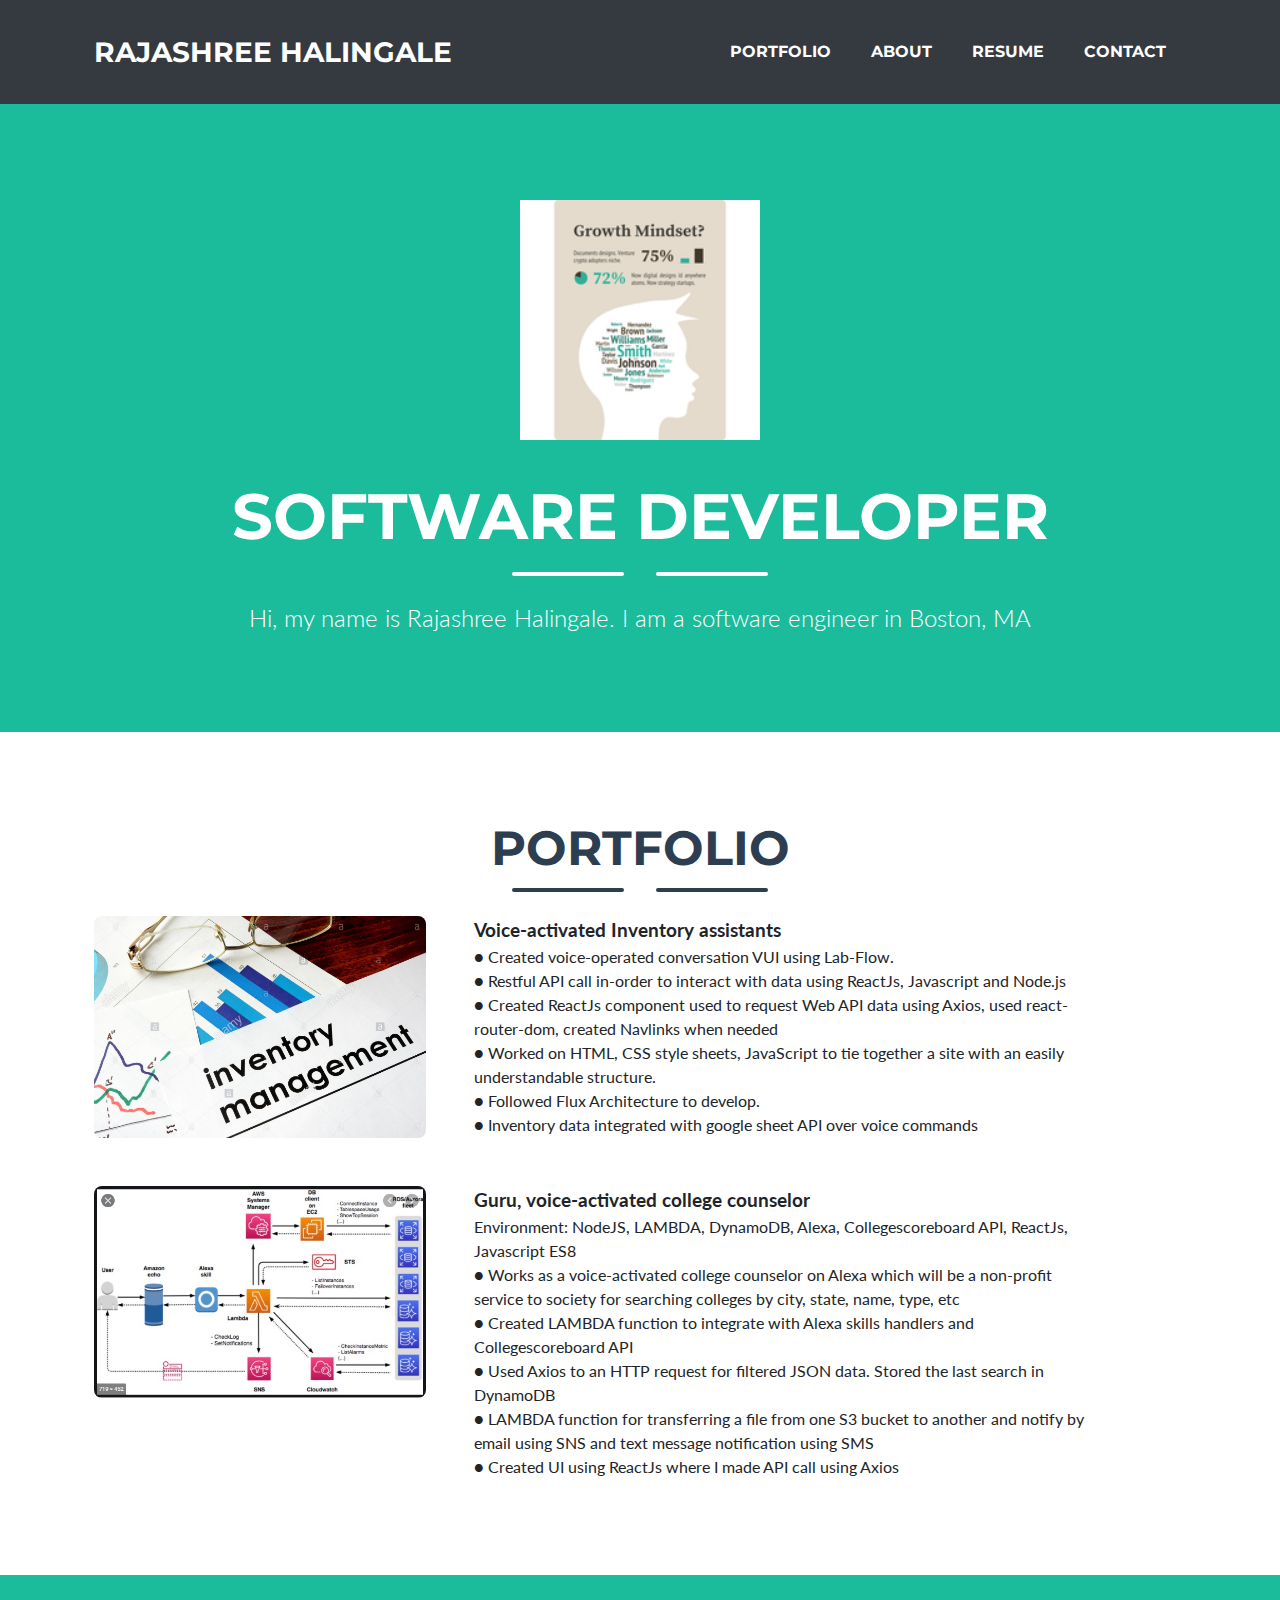
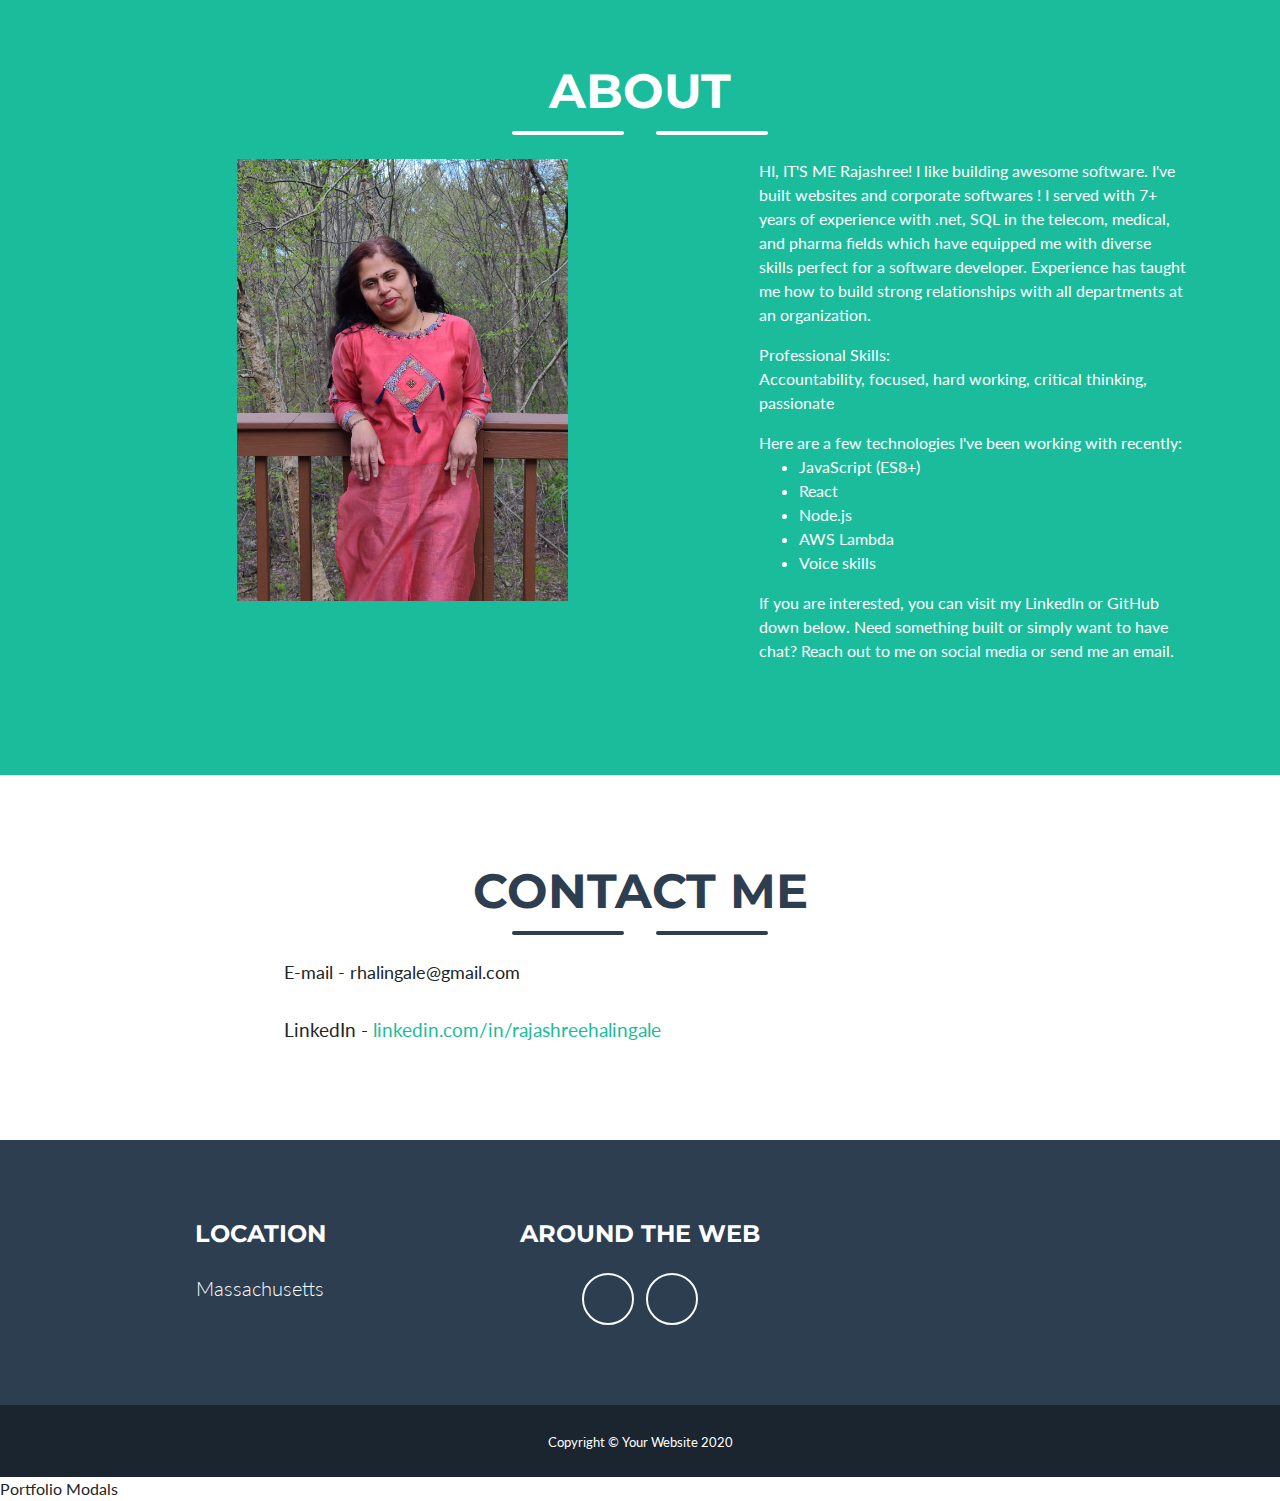
==== index.html @ c81106e7 "Initial commit" ====
<!DOCTYPE html>
<html lang="en">

<head>
  <meta charset="utf-8" />
  <meta name="viewport" content="width=device-width, initial-scale=1, shrink-to-fit=no" />
  <meta name="description" content="" />
  <meta name="author" content="" />
  <title>Rajashree Halingale | Back-end Developer</title>
  <!-- Favicon-->
  <link rel="apple-touch-icon" sizes="57x57" href="bootstrap-pages/assets/img/ico/apple-icon-57x57.png">
  <link rel="apple-touch-icon" sizes="60x60" href="bootstrap-pages/assets/img/ico/apple-icon-60x60.png">
  <link rel="apple-touch-icon" sizes="72x72" href="bootstrap-pages/assets/img/ico/apple-icon-72x72.png">
  <link rel="apple-touch-icon" sizes="76x76" href="bootstrap-pages/assets/img/ico/apple-icon-76x76.png">
  <link rel="apple-touch-icon" sizes="114x114" href="bootstrap-pages/assets/img/ico/apple-icon-114x114.png">
  <link rel="apple-touch-icon" sizes="120x120" href="bootstrap-pages/assets/img/ico/apple-icon-120x120.png">
  <link rel="apple-touch-icon" sizes="144x144" href="bootstrap-pages/assets/img/ico/apple-icon-144x144.png">
  <link rel="apple-touch-icon" sizes="152x152" href="bootstrap-pages/assets/img/ico/apple-icon-152x152.png">
  <link rel="apple-touch-icon" sizes="180x180" href="bootstrap-pages/assets/img/ico/apple-icon-180x180.png">
  <link rel="icon" type="image/png" sizes="192x192" href="bootstrap-pages/assets/img/ico/android-icon-192x192.png">
  <link rel="icon" type="image/png" sizes="32x32" href="bootstrap-pages/assets/img/ico/favicon-32x32.png">
  <link rel="icon" type="image/png" sizes="96x96" href="bootstrap-pages/assets/img/ico/favicon-96x96.png">
  <link rel="icon" type="image/png" sizes="16x16" href="bootstrap-pages/assets/img/ico/favicon-16x16.png">
  <link rel="manifest" href="/manifest.json">
  <meta name="msapplication-TileColor" content="#ffffff">
  <meta name="msapplication-TileImage" content="/ms-icon-144x144.png">
  <meta name="theme-color" content="#ffffff">
  <!-- Font Awesome icons (free version)-->
  <script src="https://use.fontawesome.com/releases/v5.13.0/js/all.js" crossorigin="anonymous"></script>
  <!-- Google fonts-->
  <link href="https://fonts.googleapis.com/css?family=Montserrat:400,700" rel="stylesheet" type="text/css" />
  <link href="https://fonts.googleapis.com/css?family=Lato:400,700,400italic,700italic" rel="stylesheet"
    type="text/css" />
  <!-- Core theme CSS (includes Bootstrap)-->
  <link href="bootstrap-pages/css/styles.css" rel="stylesheet" />

</head>


<body id="page-top">
  <!-- Navigation-->

  <nav class="navbar navbar-expand-lg bg-dark text-uppercase fixed-top" id="mainNav">
    <div class="container">
      <a class="navbar-brand js-scroll-trigger" href="#page-top">Rajashree Halingale</a>
      <button class="navbar-toggler navbar-toggler-right text-uppercase font-weight-bold bg-primary text-white rounded"
        type="button" data-toggle="collapse" data-target="#navbarResponsive" aria-controls="navbarResponsive"
        aria-expanded="false" aria-label="Toggle navigation">
        Menu
        <i class="fas fa-bars"></i>
      </button>
      <div class="collapse navbar-collapse" id="navbarResponsive">
        <ul class="navbar-nav ml-auto">
          <li class="nav-item mx-0 mx-lg-1"><a class="nav-link py-3 px-0 px-lg-3 rounded js-scroll-trigger"
              href="#portfolio">Portfolio</a></li>
          <li class="nav-item mx-0 mx-lg-1"><a class="nav-link py-3 px-0 px-lg-3 rounded js-scroll-trigger"
              href="#about">About</a></li>
          <li class="nav-item mx-0 mx-lg-1"><a class="nav-link py-3 px-0 px-lg-3 rounded js-scroll-trigger"
              href="https://drive.google.com/file/d/1aUn_IOuIO7Uo63I0z2ki3d2Nhwxhj0L4/view?usp=sharing"
              target="_blank">Resume</a></li>
          <li class="nav-item mx-0 mx-lg-1"><a class="nav-link py-3 px-0 px-lg-3 rounded js-scroll-trigger"
              href="#contact">Contact</a></li>
        </ul>
      </div>
    </div>
  </nav>
  <!-- Masthead-->
  <header class="masthead bg-primary text-white text-center">
    <div class="container d-flex align-items-center flex-column">
      <!-- Masthead Avatar Image-->
      <img class="masthead-avatar mb-5" src="bootstrap-pages/assets/img/ico/apple-icon-precomposed.png" alt="" />
      <!-- Masthead Heading-->
      <h1 class="masthead-heading text-uppercase">Software Developer</h1>
      <!-- Icon Divider-->
      <div class="divider-custom divider-light">
        <div class="divider-custom-line"></div>
        <div class="divider-custom-icon"><i class="fas fa-star"></i></div>
        <div class="divider-custom-line"></div>
      </div>
      <!-- Masthead Subheading-->
      <p class="masthead-subheading font-weight-light mb-0">Hi, my name is Rajashree Halingale. I am a software engineer
        in Boston, MA</p>
    </div>
  </header>
  <!-- Portfolio Section-->
  <section class="page-section portfolio" id="portfolio">
    <div class="container">
      <!-- Portfolio Section Heading-->
      <h2 class="page-section-heading text-center text-uppercase text-secondary mb-0">Portfolio</h2>

      <!-- Icon Divider-->
      <div class="divider-custom">
        <div class="divider-custom-line"></div>
        <div class="divider-custom-icon"><i class="fas fa-star"></i></div>
        <div class="divider-custom-line"></div>
      </div>
      <!-- Portfolio Grid Items-->

      <div class="row">
        <!-- Portfolio Item 1-->

        <div class="col-md-6 col-lg-4 mb-5">
          <div class="portfolio-item mx-auto" data-toggle="modal" data-target="#portfolioModal1">
            <div class="portfolio-item-caption d-flex align-items-center justify-content-center h-100 w-100">
              <div class="portfolio-item-caption-content text-center text-white"><i class="fas fa-plus fa-3x"></i></div>
            </div>
            <img class="img-fluid" src="bootstrap-pages/assets/img/portfolio/Port1.jpg" alt="" />
          </div>
        </div>
        <div class="col-md-7 ">
          <span style="font-size: larger; font-weight: bold;">Voice-activated Inventory assistants</span> <br>
          ● Created voice-operated conversation VUI using Lab-Flow.<br>
          ● Restful API call in-order to interact with data using ReactJs, Javascript and Node.js<br>
          ● Created ReactJs component used to request Web API data using Axios, used react-router-dom,
          created Navlinks when needed<br>
          ● Worked on HTML, CSS style sheets, JavaScript to tie together a site with an easily understandable
          structure.<br>
          ● Followed Flux Architecture to develop.<br>
          ● Inventory data integrated with google sheet API over voice commands<br>
        </div>
      </div>
      <div class="row">
        <!-- Portfolio Item 2-->

        <div class="col-md-6 col-lg-4 mb-5">
          <div class="portfolio-item mx-auto" data-toggle="modal" data-target="#portfolioModal2">
            <div class="portfolio-item-caption d-flex align-items-center justify-content-center h-100 w-100">
              <div class="portfolio-item-caption-content text-center text-white"><i class="fas fa-plus fa-3x"></i></div>
            </div>
            <img class="img-fluid" src="bootstrap-pages/assets/img/portfolio/Port2.jpg" alt="" />
          </div>
        </div>
        <div class="col-md-7 ">
          <span style="font-size: larger; font-weight: bold;">Guru, voice-activated college counselor</span> <br>
          Environment: NodeJS, LAMBDA, DynamoDB, Alexa, Collegescoreboard API, ReactJs, Javascript ES8<br>
          ● Works as a voice-activated college counselor on Alexa which will be a non-profit service to society for
          searching colleges by city, state, name, type, etc<br>
          ● Created LAMBDA function to integrate with Alexa skills handlers and Collegescoreboard API<br>
          ● Used Axios to an HTTP request for filtered JSON data. Stored the last search in DynamoDB<br>
          ● LAMBDA function for transferring a file from one S3 bucket to another and notify by email using SNS
          and text message notification using SMS<br>
          ● Created UI using ReactJs where I made API call using Axios<br>
        </div>
      </div>
  </section>
  <!-- About Section-->
  <section class="page-section bg-primary text-white mb-0" id="about">
    <div class="container">
      <!-- About Section Heading-->
      <h2 class="page-section-heading text-center text-uppercase text-white">About</h2>
      <!-- Icon Divider-->
      <div class="divider-custom divider-light">
        <div class="divider-custom-line"></div>
        <div class="divider-custom-icon"><i class="fas fa-star"></i></div>
        <div class="divider-custom-line"></div>
      </div>
      <!-- About Section Content-->
      <div class="row">


        <div class="col-lg-4 ml-auto">
          <p class="lead">

            <img class="img-fluid" src="bootstrap-pages/assets/img/Me.jpg" alt="" />
          </p>
        </div>
        <div class="col-lg-5 ml-auto">
          <p>HI, IT'S ME Rajashree!
            I like building awesome software. I've built websites and corporate softwares !
            I served with 7+ years of experience with .net, SQL in the telecom, medical, and pharma fields which have
            equipped me with
            diverse skills perfect for a software developer. Experience has taught
            me how to build strong relationships with all departments at an organization.
          </p>Professional Skills:</br>
          Accountability, focused, hard working, critical thinking, passionate
          </p>
          Here are a few technologies I've been working with recently:
          <ul>
            <li>JavaScript (ES8+)</li>
            <li>React</li>
            <li>Node.js</li>
            <li>AWS Lambda</li>
            <li>Voice skills</li>
          </ul>

          If you are interested, you
          can visit my LinkedIn or GitHub down below.

          Need something built or simply want to have chat? Reach out to me on social media or send me an email.

          </p>
        </div>
      </div>

    </div>
  </section>
  <!-- Contact Section-->
  <section class="page-section" id="contact">
    <div class="container">
      <!-- Contact Section Heading-->
      <h2 class="page-section-heading text-center text-uppercase text-secondary mb-0">Contact Me</h2>
      <!-- Icon Divider-->
      <div class="divider-custom">
        <div class="divider-custom-line"></div>
        <div class="divider-custom-icon"><i class="fas fa-star"></i></div>
        <div class="divider-custom-line"></div>
      </div>
      <!-- Contact Section Form-->
      <div class="row">
        <div class="col-lg-8 mx-auto" style="font-size: large; padding-bottom: 30px;">
          E-mail - rhalingale@gmail.com
        </div>
        <div class="col-lg-8 mx-auto" style="font-size: larger;">
          LinkedIn - <a target="_blank"
            href="https://www.linkedin.com/in/rajashreehalingale/">linkedin.com/in/rajashreehalingale</a>
        </div>
      </div>

    </div>
  </section>
  <!-- Footer-->
  <footer class="footer text-center">
    <div class="container">
      <div class="row">
        <!-- Footer Location-->
        <div class="col-lg-4 mb-5 mb-lg-0">
          <h4 class="text-uppercase mb-4">Location</h4>
          <p class="lead mb-0">
            Massachusetts
          </p>
        </div>
        <!-- Footer Social Icons-->
        <div class="col-lg-4 mb-5 mb-lg-0">
          <h4 class="text-uppercase mb-4">Around the Web</h4>
          <a class="btn btn-outline-light btn-social mx-1" target="_blank"
            href="https://github.com/rajashreehalingale"><i class="fab fa-github"></i></a>
          <a class="btn btn-outline-light btn-social mx-1" target="_blank"
            href="https://www.linkedin.com/in/rajashreehalingale/"><i class="fab fa-fw fa-linkedin-in"></i></a>

        </div>
        <!-- Footer About Text-->

      </div>
    </div>
  </footer>
  <!-- Copyright Section-->
  <div class="copyright py-4 text-center text-white">
    <div class="container"><small>Copyright © Your Website 2020</small></div>
  </div>
  <!-- Scroll to Top Button (Only visible on small and extra-small screen sizes)-->
  <div class="scroll-to-top d-lg-none position-fixed">
    <a class="js-scroll-trigger d-block text-center text-white rounded" href="#page-top"><i
        class="fa fa-chevron-up"></i></a>
  </div>
  Portfolio Modals
  <!-- Portfolio Modals-->
  <!-- The Modal -->

  <!-- Portfolio Modal 1-->

  <div class="modal" id="portfolioModal1">
    <div class="modal-dialog">
      <div class="modal-content" style="border: 10; width: 160%;height: 10%;">
        <button type="button" class="close" data-dismiss="modal" style="width: 190%;">&times;</button>
        <div class="modal-body" height="100%" border="1">
          <img src="bootstrap-pages/assets/img/portfolio/Inventory.gif">

        </div>
      </div>
    </div>
  </div>

  <!-- Portfolio Modal 2-->
  <div class="modal-overlay">
    <div class="modal" id="portfolioModal2" style="color: blue;">
      <div class="modal-dialog" style="color: blue;">
        <div class="modal-content" style="border: 10; width: 180%;height: 10%;">
          <button type="button" class="close" data-dismiss="modal" style="width: 190%;">&times;</button>
          <div class="modal-body" height="100%" border="1">
            <img src="bootstrap-pages/assets/img/portfolio/myGuru.gif">

          </div>
        </div>
      </div>
    </div>
  </div>

  <!-- Bootstrap core JS-->
  <script src="https://cdnjs.cloudflare.com/ajax/libs/jquery/3.5.1/jquery.min.js"></script>
  <script src="https://stackpath.bootstrapcdn.com/bootstrap/4.5.0/js/bootstrap.bundle.min.js"></script>
  <!-- Third party plugin JS-->
  <script src="https://cdnjs.cloudflare.com/ajax/libs/jquery-easing/1.4.1/jquery.easing.min.js"></script>
  <!-- Contact form JS-->
  <script src="bootstrap-pages/assets/mail/jqBootstrapValidation.js"></script>
  <script src="bootstrap-pages/assets/mail/contact_me.js"></script>
  <!-- Core theme JS-->
  <script src="js/scripts.js"></script>
</body>

</html>
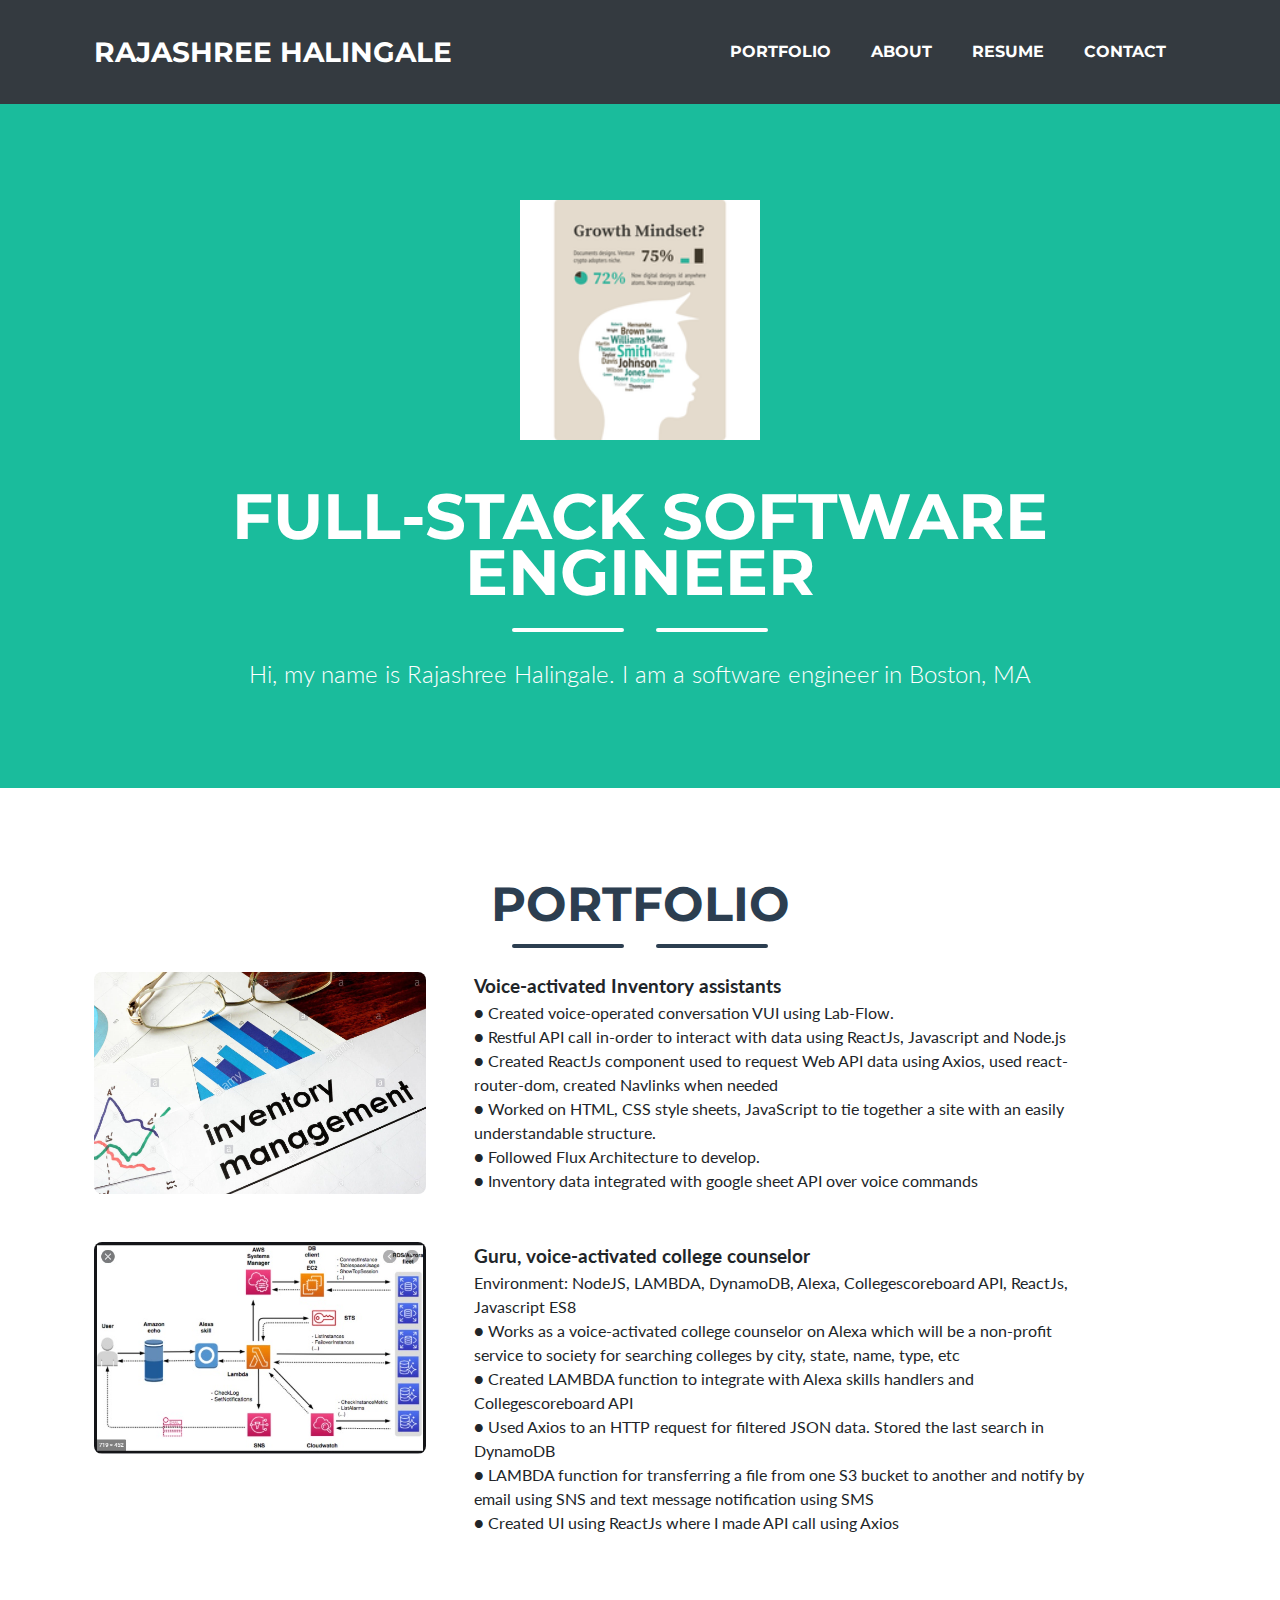
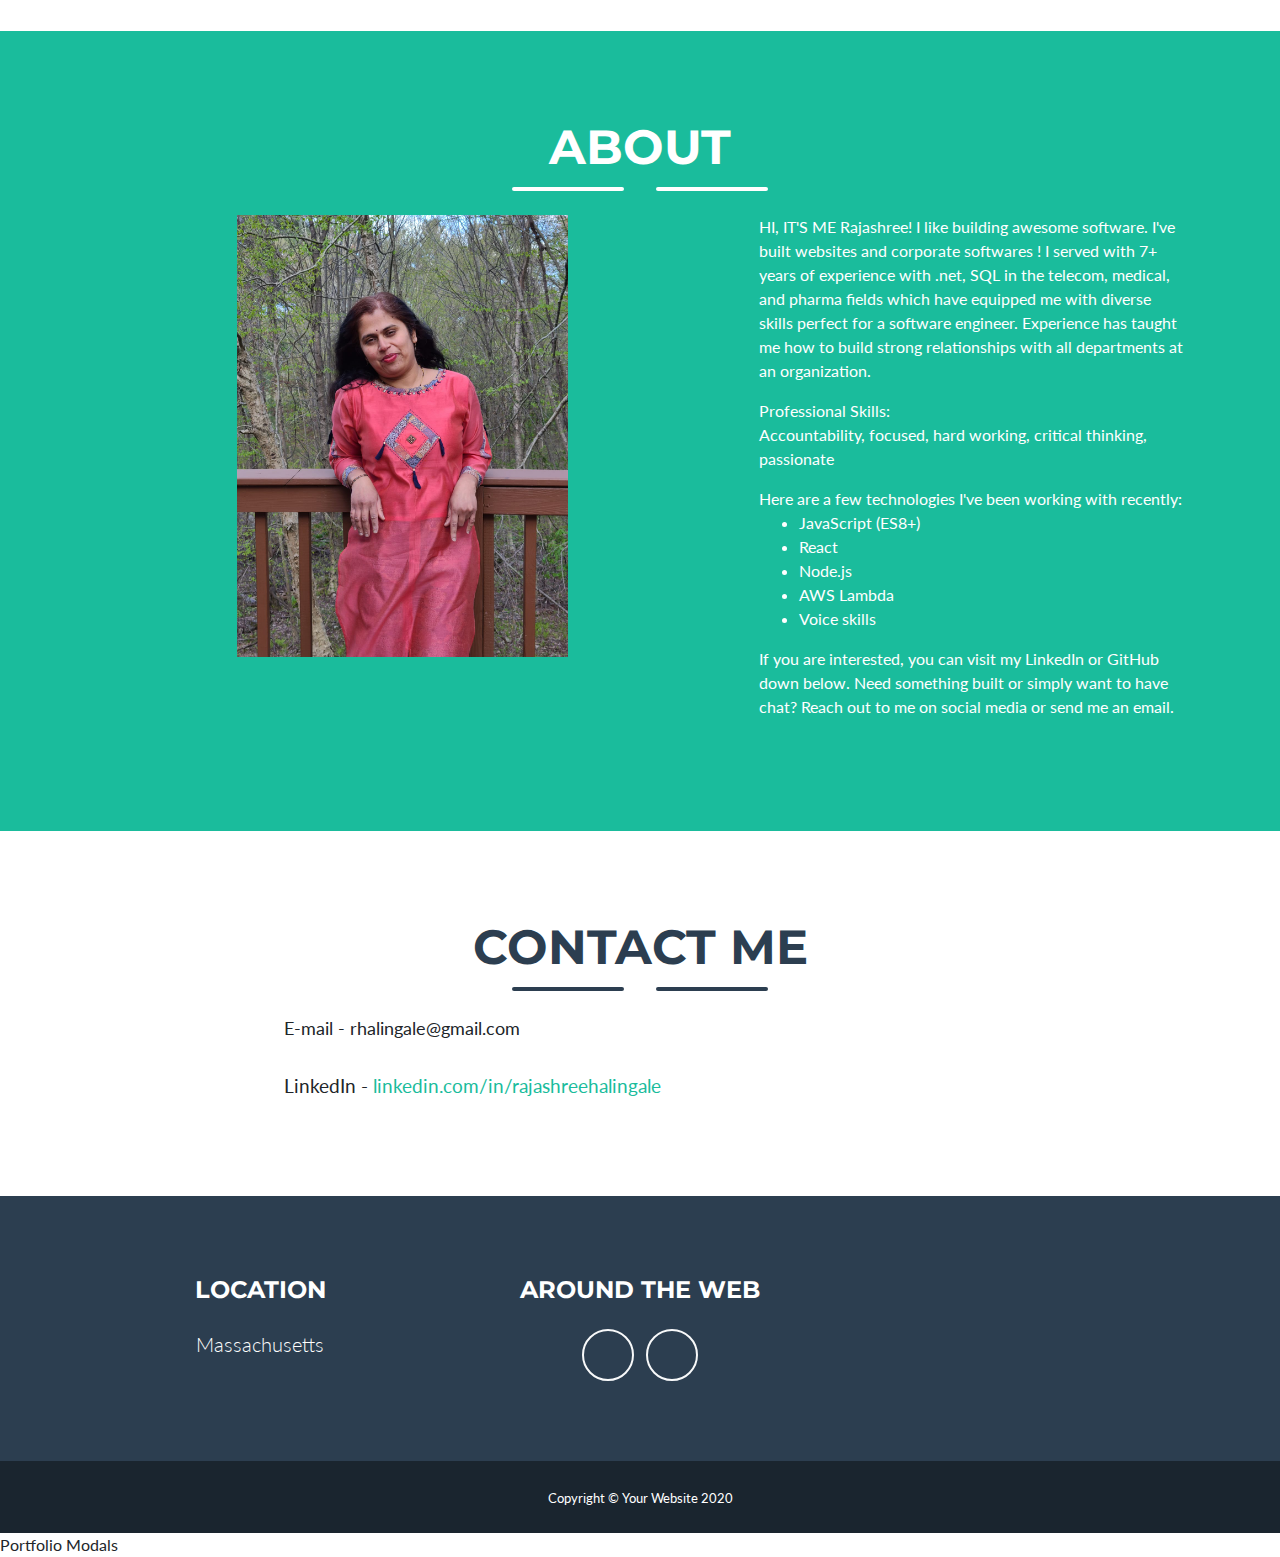
==== commit ee9be9a1: "Updated" ====
--- a/index.html
+++ b/index.html
@@ -6,7 +6,7 @@
   <meta name="viewport" content="width=device-width, initial-scale=1, shrink-to-fit=no" />
   <meta name="description" content="" />
   <meta name="author" content="" />
-  <title>Rajashree Halingale | Back-end Developer</title>
+  <title>Rajashree Halingale | Software Engineer</title>
   <!-- Favicon-->
   <link rel="apple-touch-icon" sizes="57x57" href="bootstrap-pages/assets/img/ico/apple-icon-57x57.png">
   <link rel="apple-touch-icon" sizes="60x60" href="bootstrap-pages/assets/img/ico/apple-icon-60x60.png">
@@ -70,7 +70,7 @@
       <!-- Masthead Avatar Image-->
       <img class="masthead-avatar mb-5" src="bootstrap-pages/assets/img/ico/apple-icon-precomposed.png" alt="" />
       <!-- Masthead Heading-->
-      <h1 class="masthead-heading text-uppercase">Software Developer</h1>
+      <h1 class="masthead-heading text-uppercase">Full-Stack Software Engineer</h1>
       <!-- Icon Divider-->
       <div class="divider-custom divider-light">
         <div class="divider-custom-line"></div>
@@ -169,7 +169,7 @@
             I like building awesome software. I've built websites and corporate softwares !
             I served with 7+ years of experience with .net, SQL in the telecom, medical, and pharma fields which have
             equipped me with
-            diverse skills perfect for a software developer. Experience has taught
+            diverse skills perfect for a software engineer. Experience has taught
             me how to build strong relationships with all departments at an organization.
           </p>Professional Skills:</br>
           Accountability, focused, hard working, critical thinking, passionate
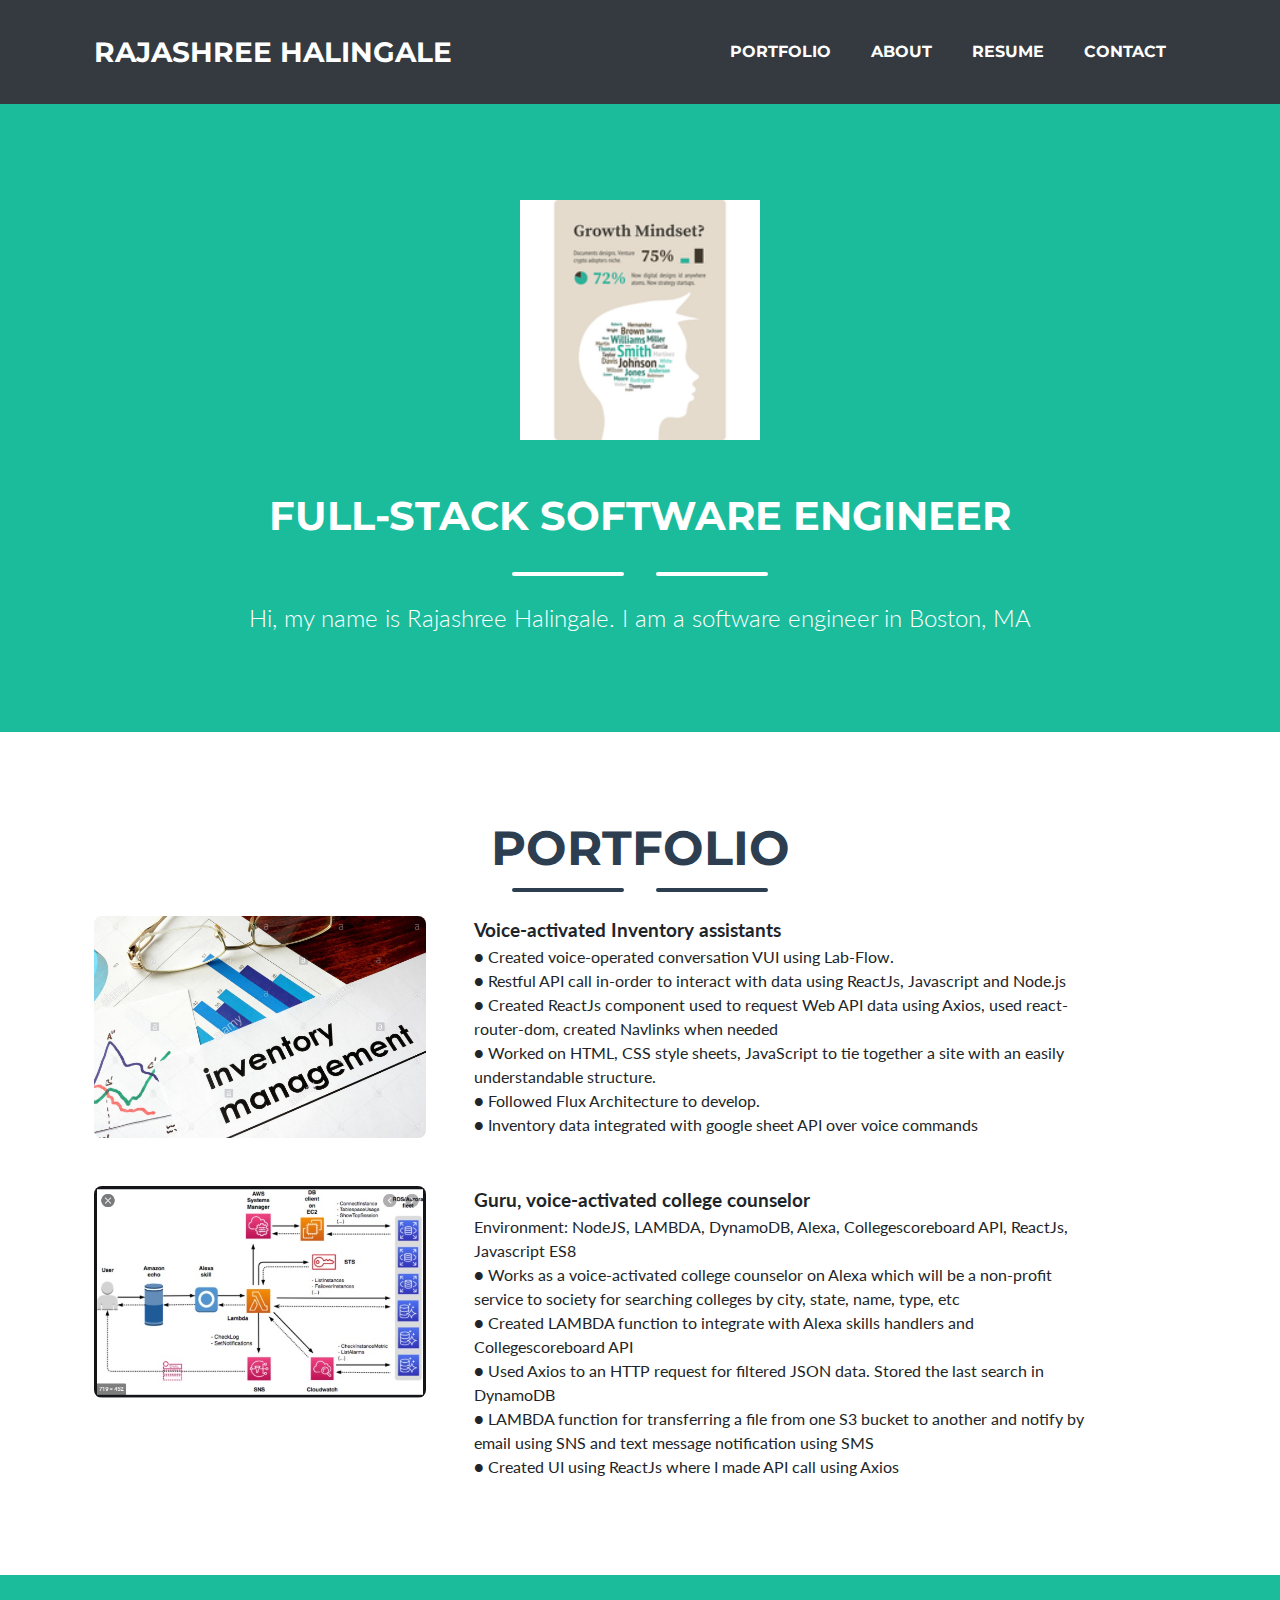
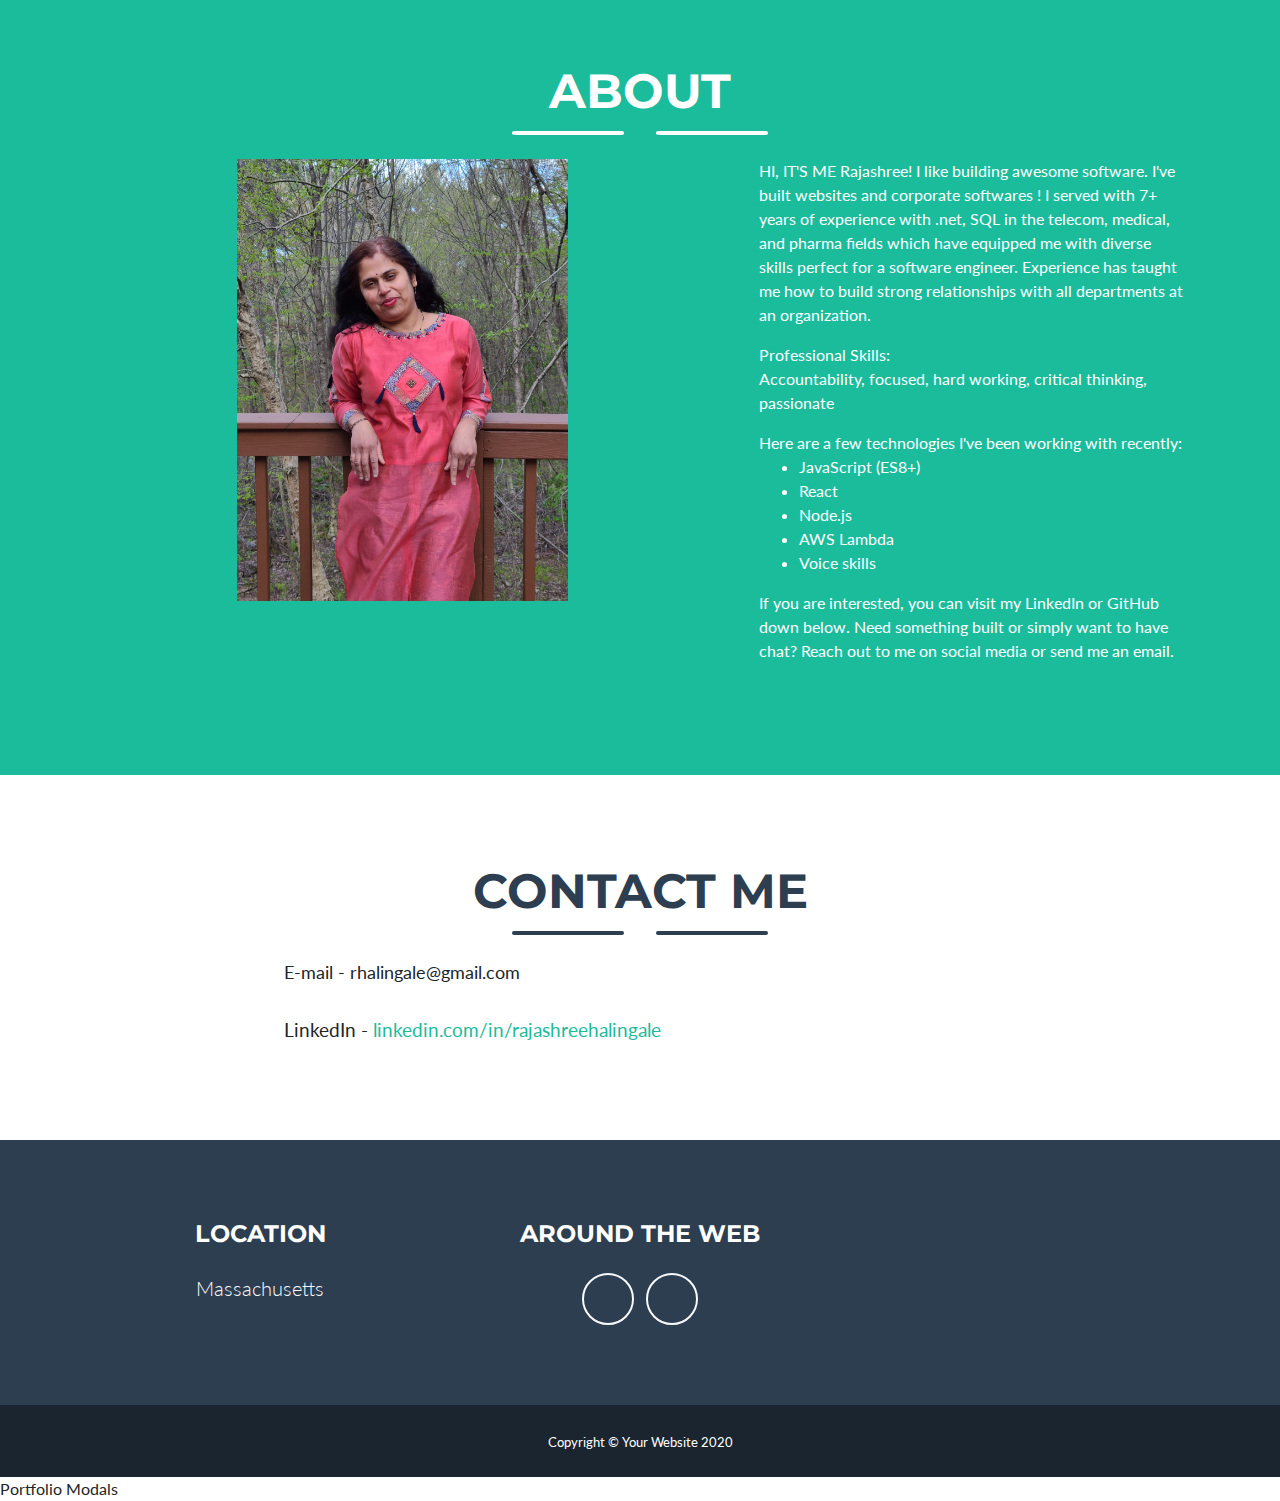
==== commit 1809d6d0: "Updated" ====
--- a/index.html
+++ b/index.html
@@ -70,7 +70,7 @@
       <!-- Masthead Avatar Image-->
       <img class="masthead-avatar mb-5" src="bootstrap-pages/assets/img/ico/apple-icon-precomposed.png" alt="" />
       <!-- Masthead Heading-->
-      <h1 class="masthead-heading text-uppercase">Full-Stack Software Engineer</h1>
+      <h1 class="masthead-heading text-uppercase" style="font-size: 40px;">Full-Stack Software Engineer</h1>
       <!-- Icon Divider-->
       <div class="divider-custom divider-light">
         <div class="divider-custom-line"></div>
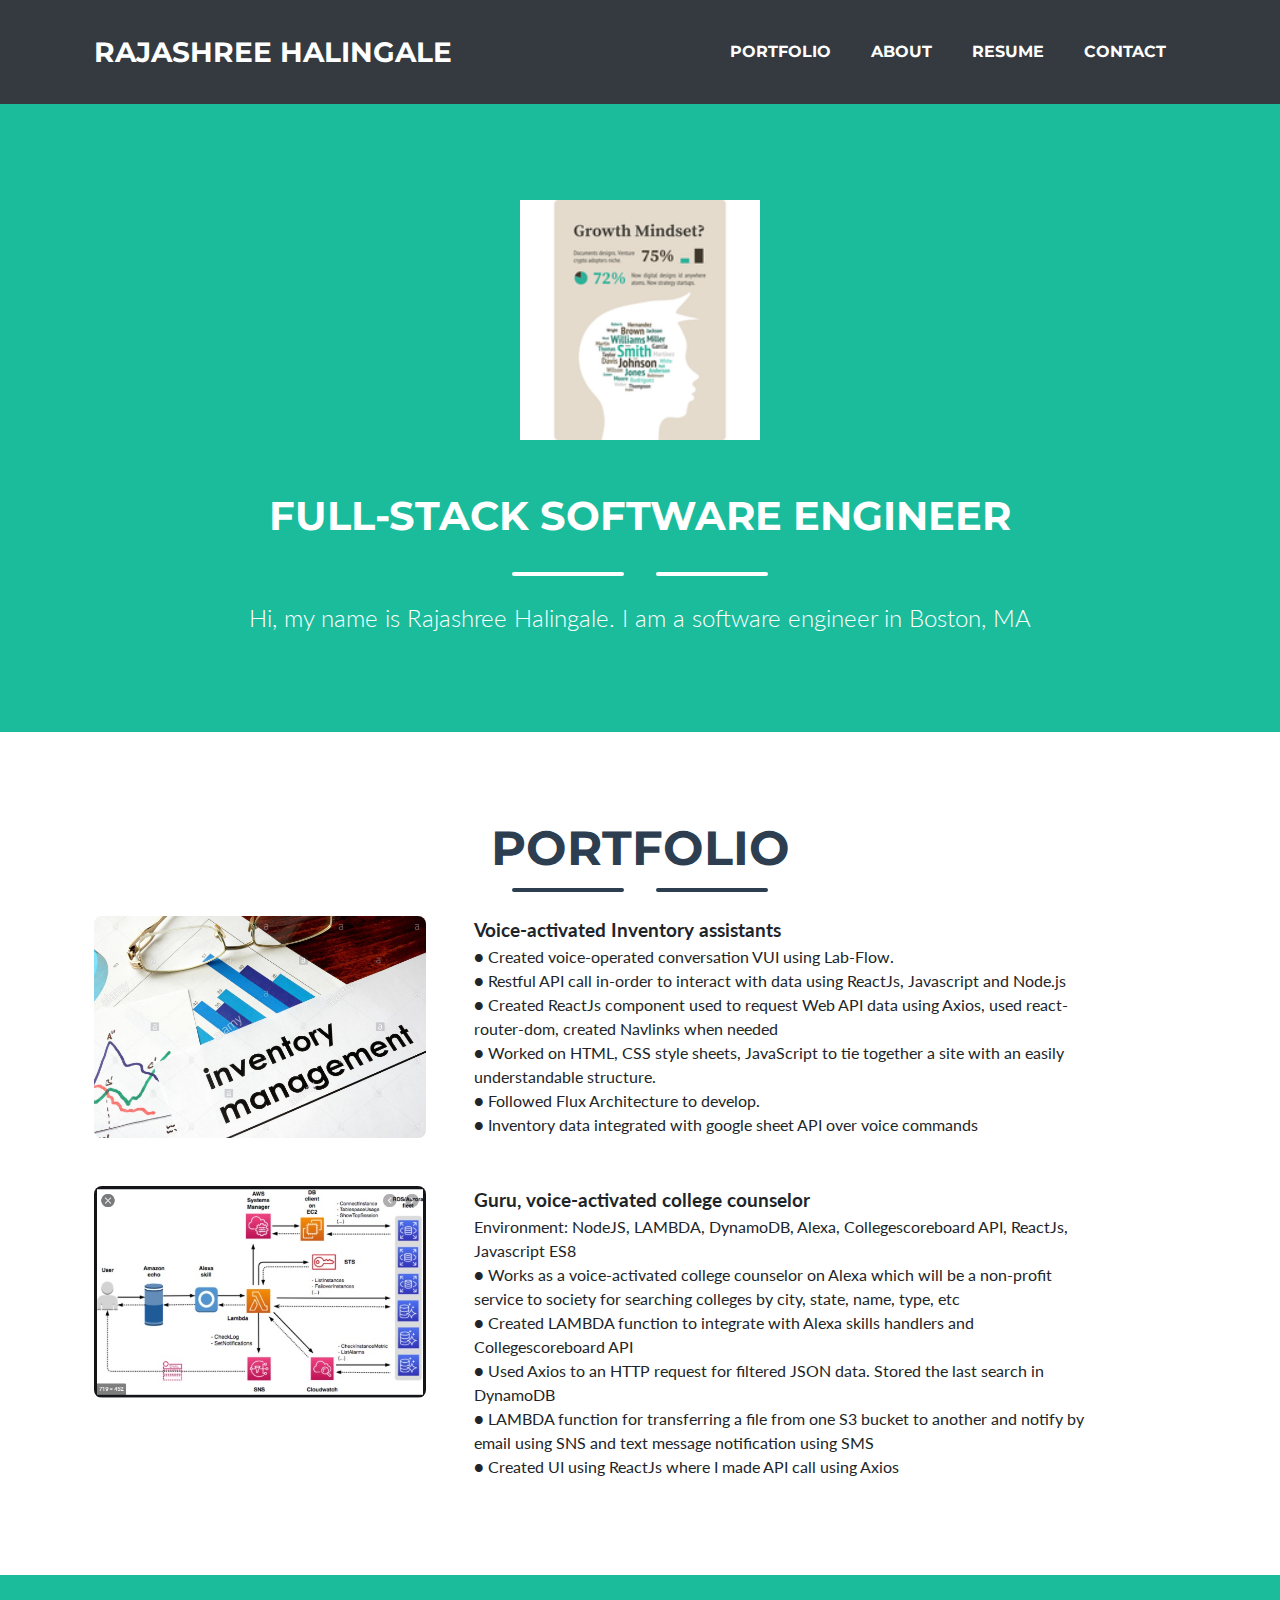
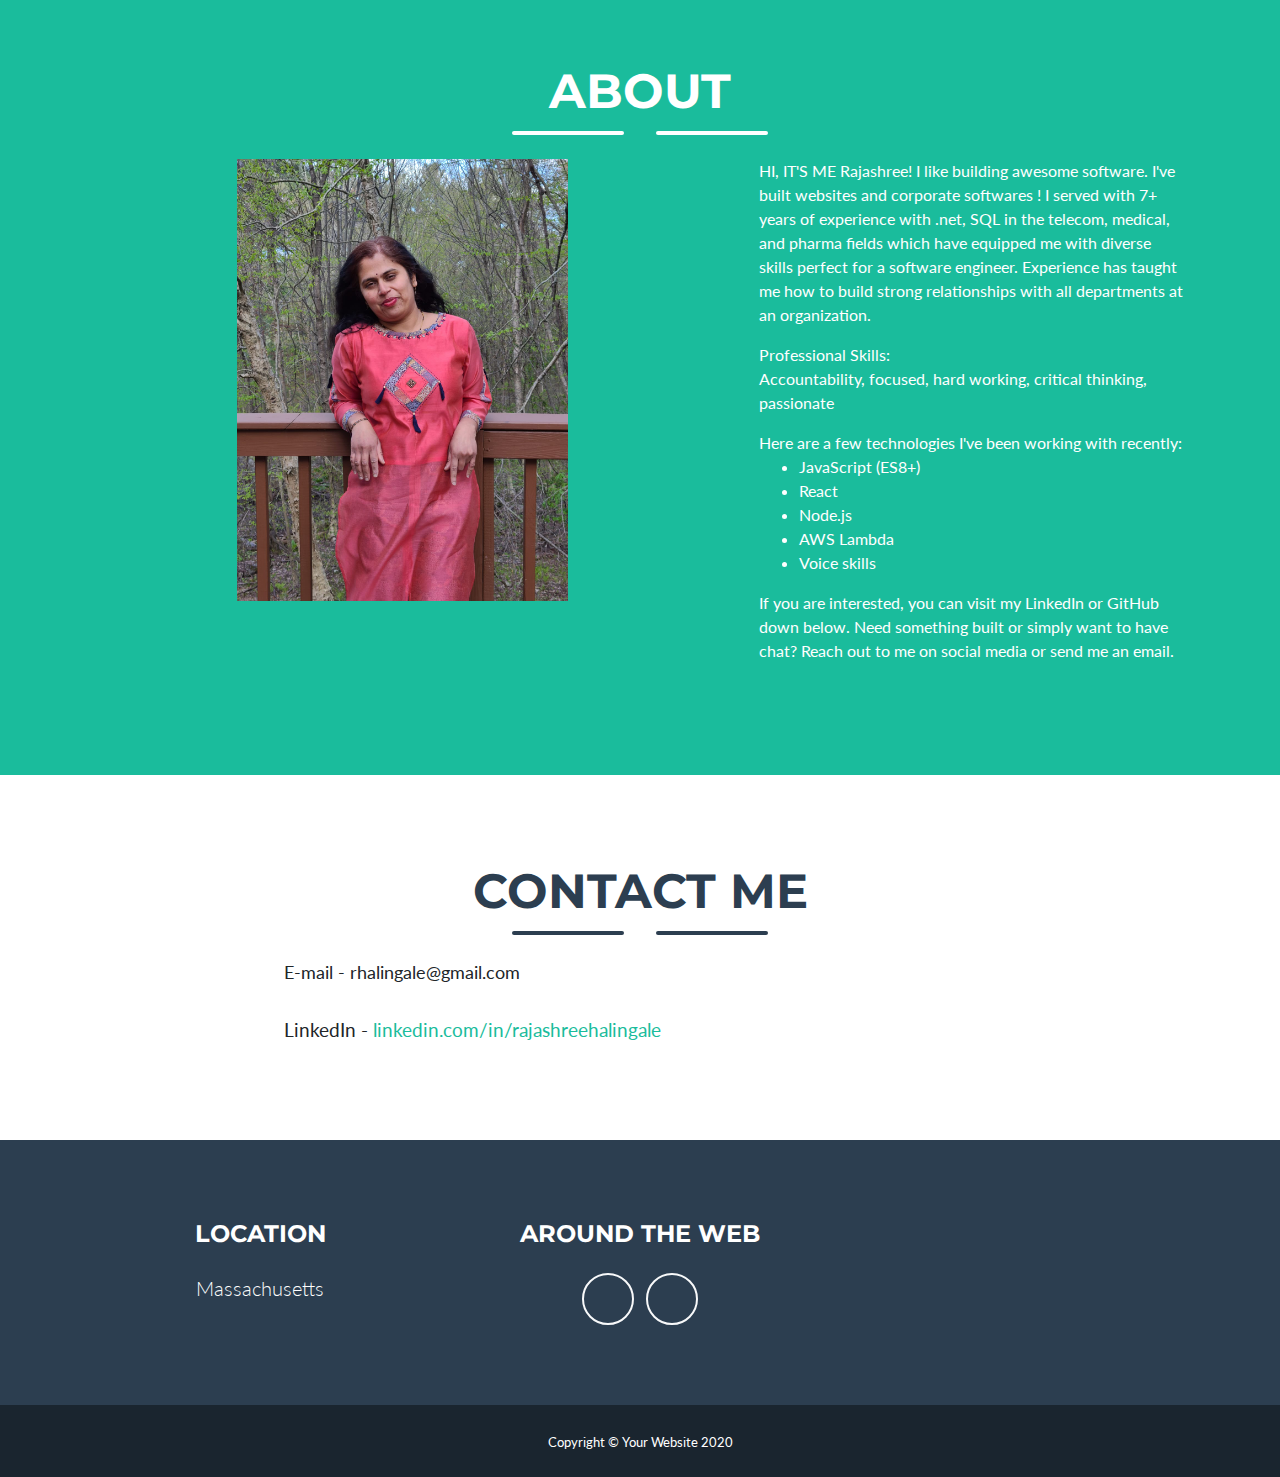
==== commit a16ff9df: "Updated html" ====
--- a/index.html
+++ b/index.html
@@ -252,7 +252,7 @@
     <a class="js-scroll-trigger d-block text-center text-white rounded" href="#page-top"><i
         class="fa fa-chevron-up"></i></a>
   </div>
-  Portfolio Modals
+
   <!-- Portfolio Modals-->
   <!-- The Modal -->
 
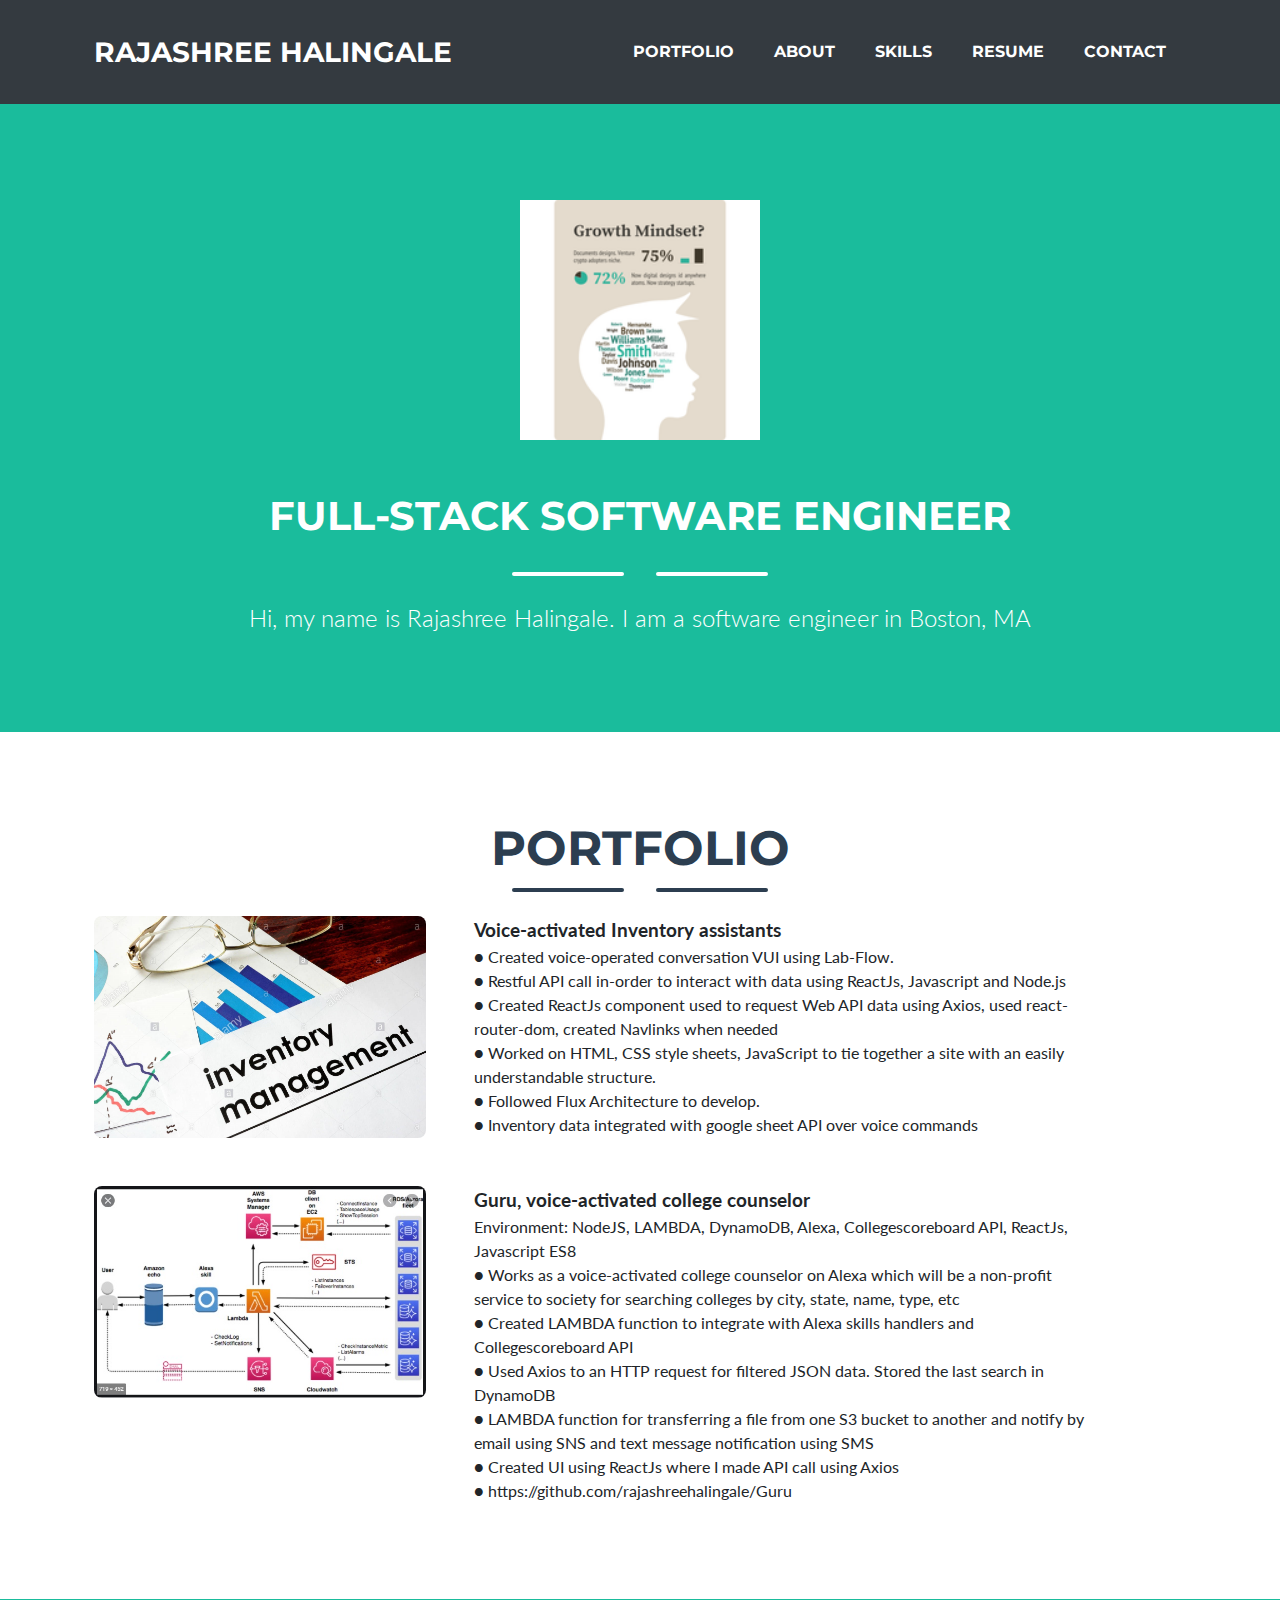
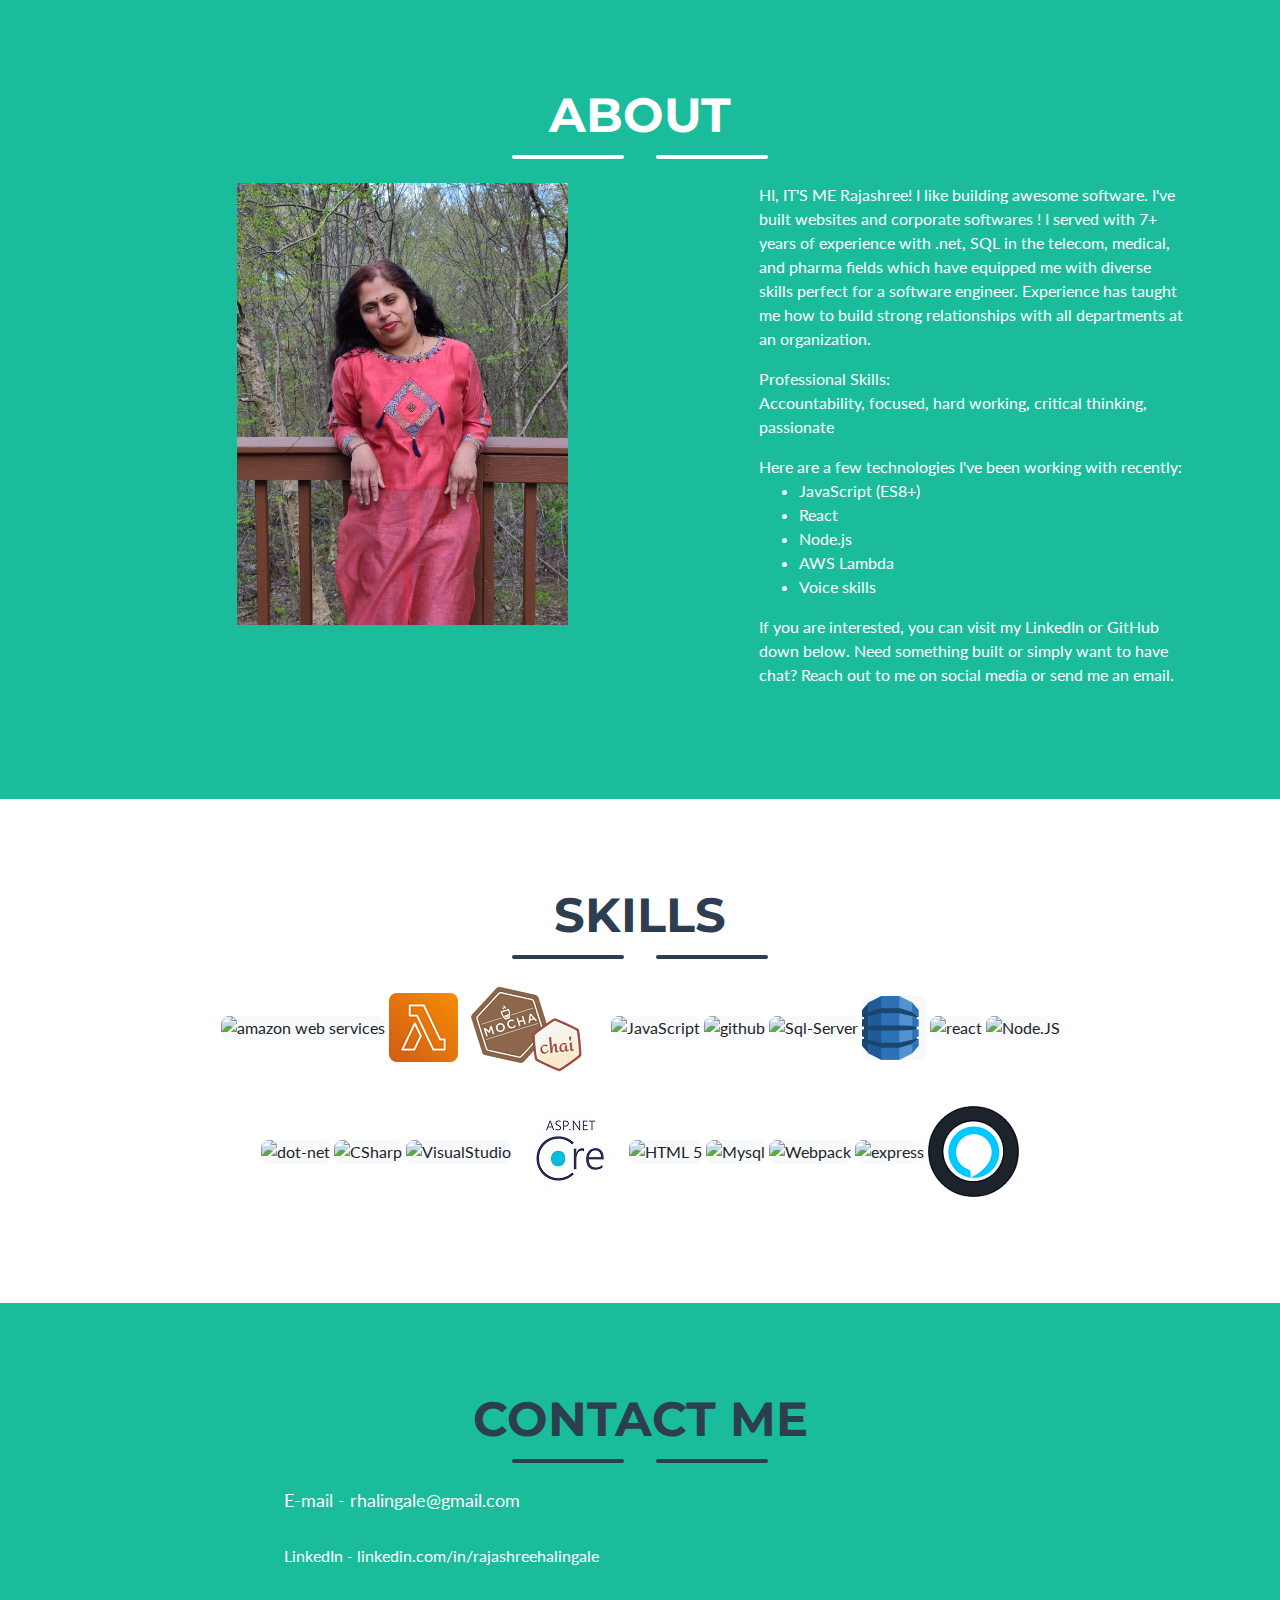
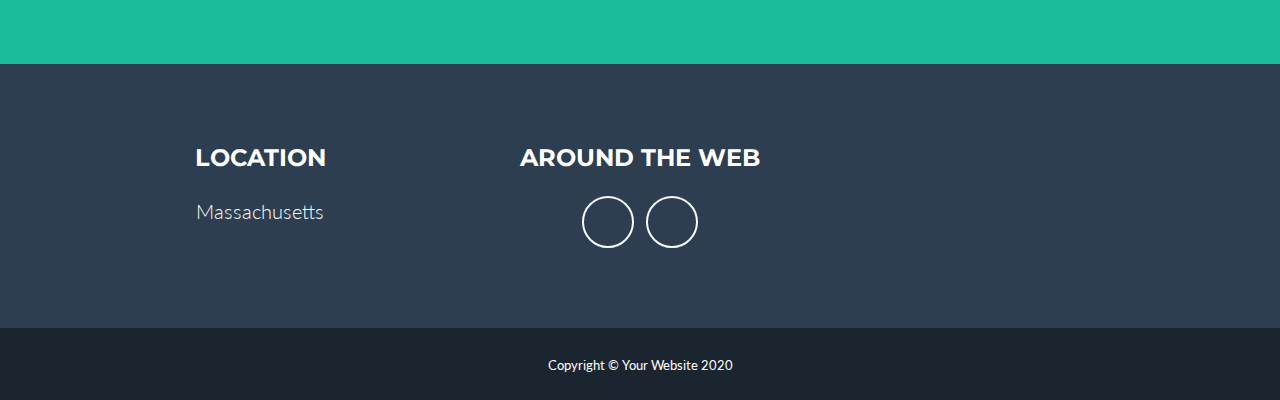
==== commit 102b966d: "Updated skills" ====
--- a/index.html
+++ b/index.html
@@ -56,6 +56,8 @@
           <li class="nav-item mx-0 mx-lg-1"><a class="nav-link py-3 px-0 px-lg-3 rounded js-scroll-trigger"
               href="#about">About</a></li>
           <li class="nav-item mx-0 mx-lg-1"><a class="nav-link py-3 px-0 px-lg-3 rounded js-scroll-trigger"
+              href="#Skills-section">Skills</a></li>
+          <li class="nav-item mx-0 mx-lg-1"><a class="nav-link py-3 px-0 px-lg-3 rounded js-scroll-trigger"
               href="https://drive.google.com/file/d/1aUn_IOuIO7Uo63I0z2ki3d2Nhwxhj0L4/view?usp=sharing"
               target="_blank">Resume</a></li>
           <li class="nav-item mx-0 mx-lg-1"><a class="nav-link py-3 px-0 px-lg-3 rounded js-scroll-trigger"
@@ -140,6 +142,7 @@
           ● LAMBDA function for transferring a file from one S3 bucket to another and notify by email using SNS
           and text message notification using SMS<br>
           ● Created UI using ReactJs where I made API call using Axios<br>
+          ● https://github.com/rajashreehalingale/Guru<br>
         </div>
       </div>
   </section>
@@ -194,8 +197,73 @@
 
     </div>
   </section>
+
+  <!-- Skill Section <section id="signup" class="signup-section">-->
+  <section class="page-section" id="Skills-section">
+    <div class="container">
+      <h2 class="page-section-heading text-center text-uppercase text-secondary mb-0">Skills</h2>
+      <!-- Icon Divider-->
+      <div class="divider-custom">
+        <div class="divider-custom-line"></div>
+        <div class="divider-custom-icon"><i class="fas fa-star"></i></div>
+        <div class="divider-custom-line"></div>
+      </div>
+      <div class="row skillsrows">
+        <div class="col-md-10 col-lg-12 mx-auto text-center skillscolumn">
+          <img class='bg-light img-fluid rounded'
+            src="https://icongr.am/devicon/amazonwebservices-original-wordmark.svg?size=100" alt='amazon web services'
+            title='Amazon Web Services'>
+
+          <img class='bg-light img-fluid rounded' src="bootstrap-pages/assets/img/lambda-icon.png" alt="Lambda"
+            title='Lambda'>
+          <img class='bg-light img-fluid rounded' src="bootstrap-pages/assets/img/mochachai.png" alt="Mocha"
+            title='Mocha'>
+          <img class='bg-light img-fluid rounded' src="https://icongr.am/devicon/javascript-original.svg?size=80"
+            alt="JavaScript" title='JavaScript'>
+          <img class='bg-light img-fluid rounded' src="https://icongr.am/devicon/github-original-wordmark.svg?size=80"
+            alt="github" title='Github'>
+          <img class='bg-light img-fluid rounded size=80'
+            src="https://www.freeiconspng.com/uploads/sql-server-icon-6.jpg" alt="Sql-Server" title='Sql-Server'>
+          <img class='bg-light img-fluid rounded' src="bootstrap-pages/assets/img/DynamoDB.png" alt="DynamoDB"
+            title='DynamoDB'>
+          <img class='bg-light img-fluid rounded' src="https://icongr.am/devicon/react-original-wordmark.svg?size=80"
+            alt="react" title='React'>
+          <img class='bg-light img-fluid rounded' src="https://icongr.am/devicon/nodejs-original-wordmark.svg?size=80"
+            alt="Node.JS" title='Node.JS'><br>
+        </div>
+        <div class="col-md-10 col-lg-12 mx-auto text-center skillscolumn">
+          <br>
+        </div>
+        <div class="col-md-10 col-lg-12 mx-auto text-center skillscolumn">
+          <img class='bg-light img-fluid rounded'
+            src="https://icongr.am/devicon/dot-net-original-wordmark.svg?size=80&color=currentColor" alt="dot-net"
+            title='dot-net'>
+          <img class='bg-light img-fluid rounded'
+            src="https://icongr.am/devicon/csharp-original.svg?size=80&color=currentColor" alt="CSharp" title='CSharp'>
+          <img class='bg-light img-fluid rounded'
+            src="https://icongr.am/devicon/visualstudio-plain.svg?size=80&color=currentColor" alt="VisualStudio"
+            title='VisualStudio'>
+          <img class='bg-light img-fluid rounded' src="bootstrap-pages/assets/img/asp.png" alt="Core" title='Core'>
+          <img class='bg-light img-fluid rounded' src="https://icongr.am/devicon/html5-original-wordmark.svg?size=80"
+            alt="HTML 5" title='HTML 5'>
+          <img class='bg-light img-fluid rounded'
+            src="https://icongr.am/devicon/mysql-original-wordmark.svg?size=80&color=currentColor" alt="Mysql"
+            title='Mysql'>
+          <img class='bg-light img-fluid rounded'
+            src="https://icongr.am/devicon/webpack-original.svg?size=80&color=currentColor" alt="Webpack"
+            title='Webpack'>
+          <img class='bg-light img-fluid rounded' src="https://icongr.am/devicon/express-original-wordmark.svg?size=80"
+            alt="express" title='Express'>
+          <img class='bg-light img-fluid rounded' src="bootstrap-pages/assets/img/Alexa.png" sizes="60"
+            alt="Alexa developer" title='Alexa developer'>
+
+        </div>
+      </div>
+    </div>
+  </section>
+
   <!-- Contact Section-->
-  <section class="page-section" id="contact">
+  <section class="page-section  bg-primary text-white mb-0" id="contact">
     <div class="container">
       <!-- Contact Section Heading-->
       <h2 class="page-section-heading text-center text-uppercase text-secondary mb-0">Contact Me</h2>
@@ -210,14 +278,15 @@
         <div class="col-lg-8 mx-auto" style="font-size: large; padding-bottom: 30px;">
           E-mail - rhalingale@gmail.com
         </div>
-        <div class="col-lg-8 mx-auto" style="font-size: larger;">
-          LinkedIn - <a target="_blank"
+        <div class="col-lg-8 mx-auto" style="font-size: larger  text-white ;">
+          LinkedIn - <a target="_blank" class="text-white"
             href="https://www.linkedin.com/in/rajashreehalingale/">linkedin.com/in/rajashreehalingale</a>
         </div>
       </div>
 
     </div>
   </section>
+
   <!-- Footer-->
   <footer class="footer text-center">
     <div class="container">
